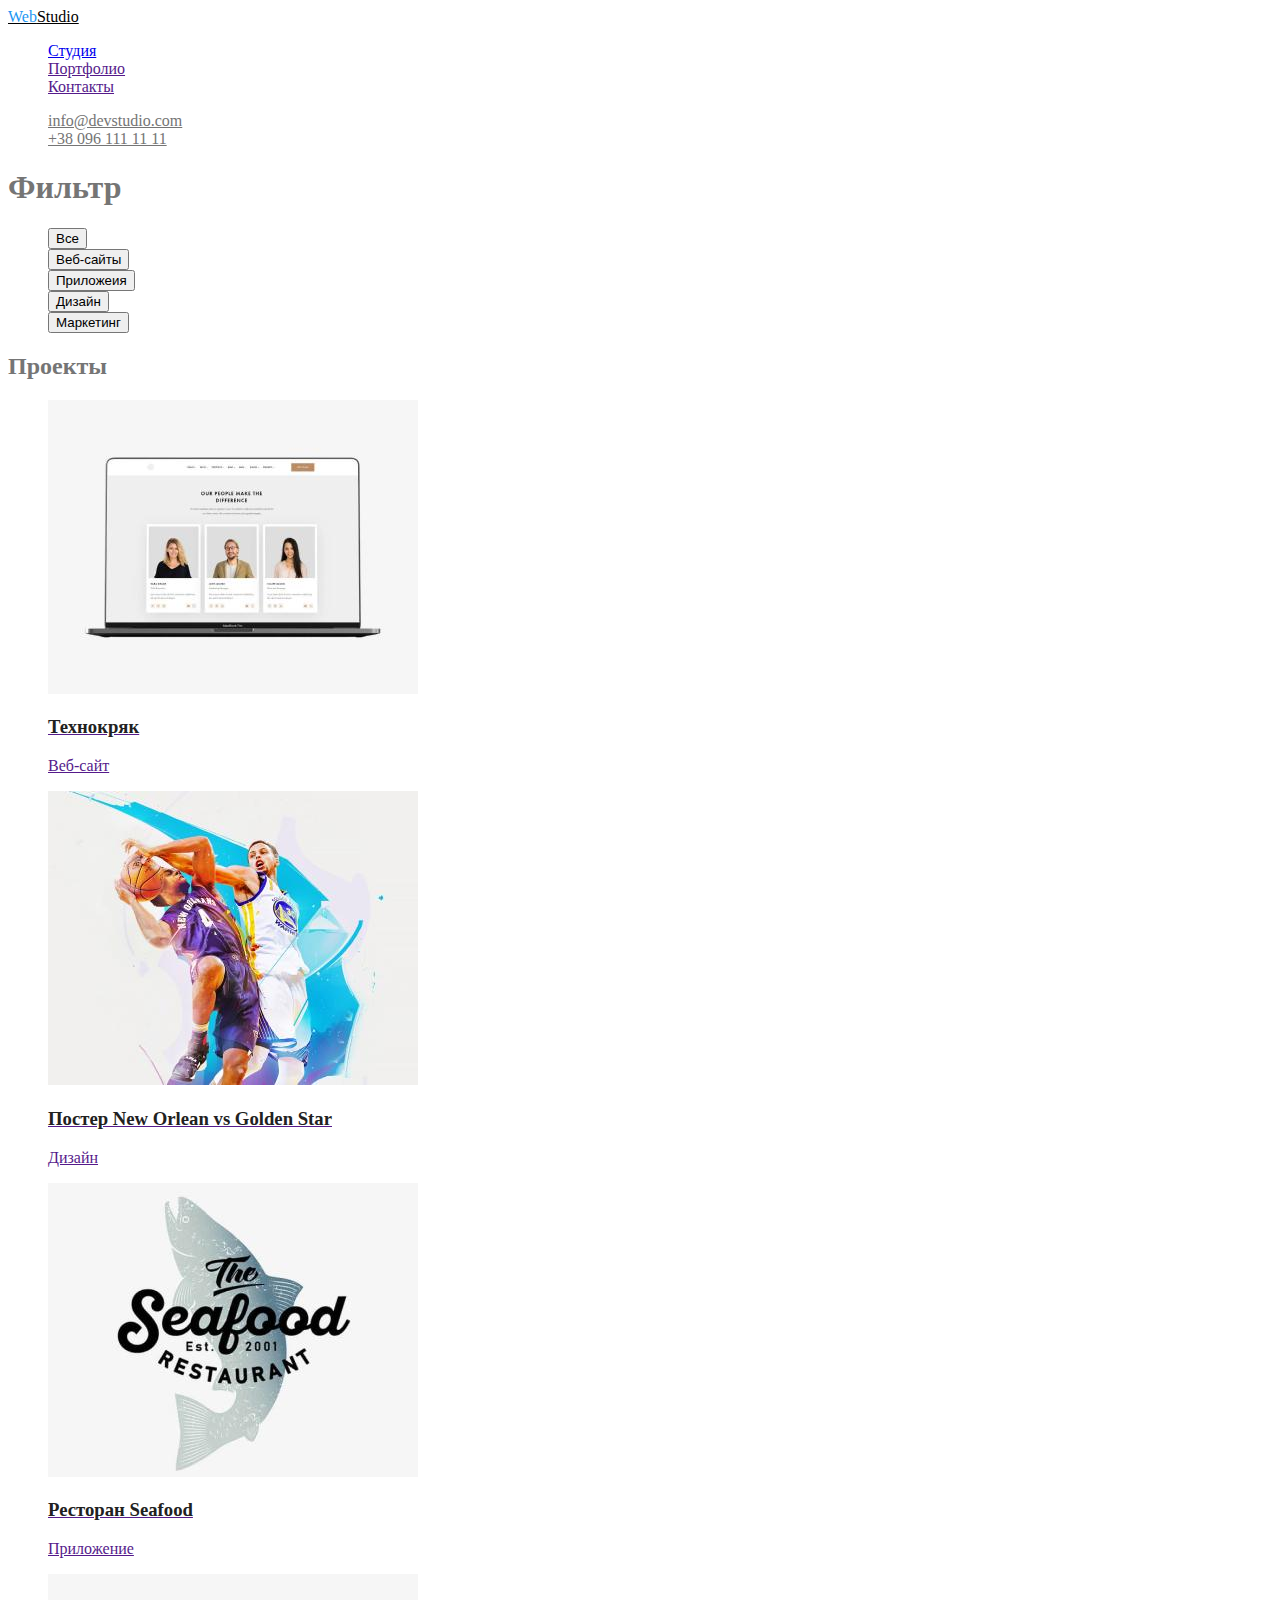
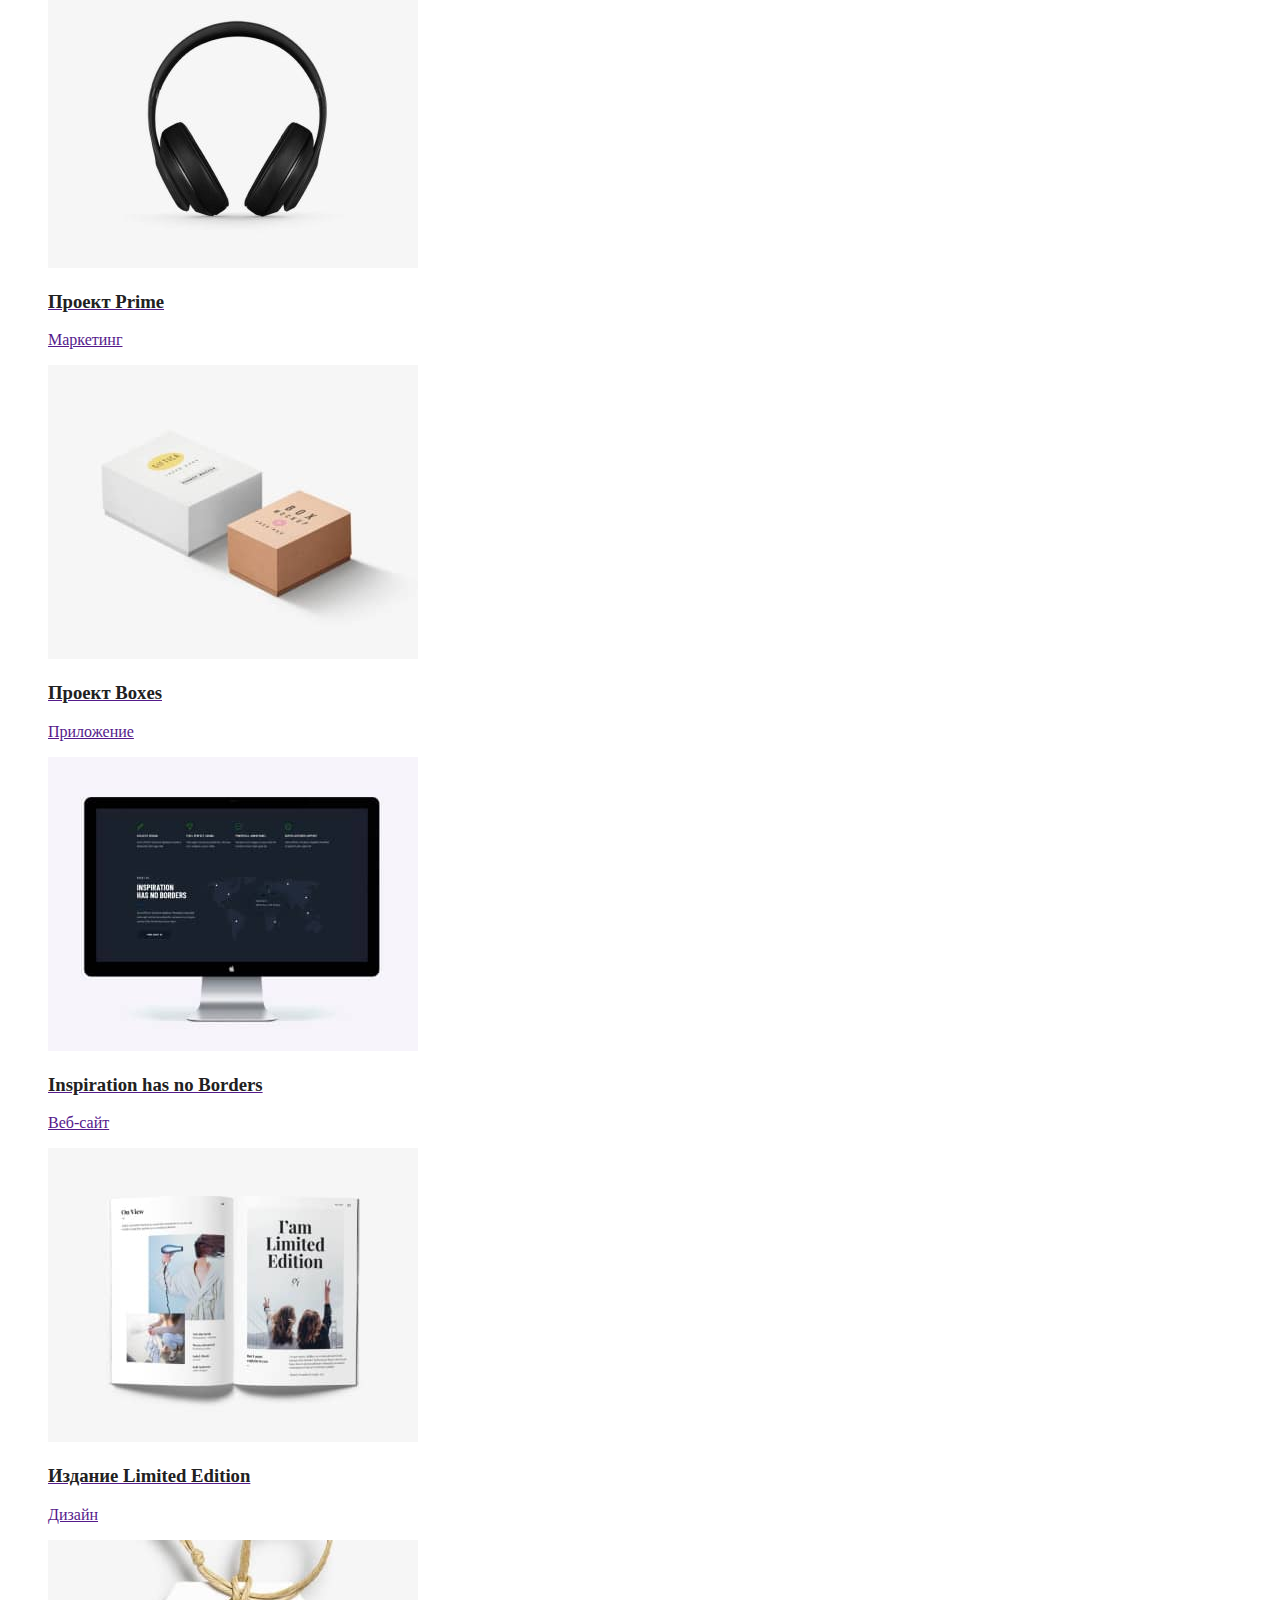
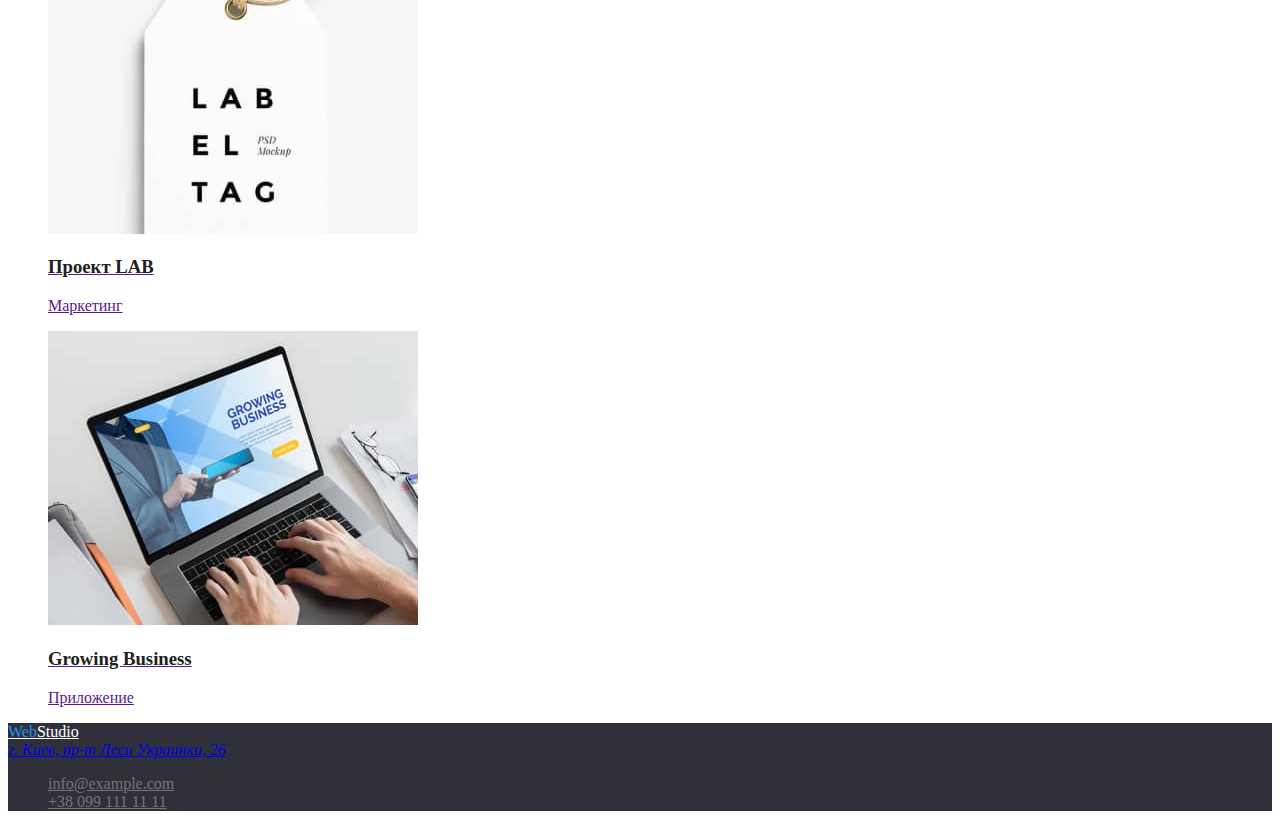
==== portfolio.html @ 6225fe50 "Adds portfolio site" ====
<!DOCTYPE html>
<html lang="ru">

<head>
    <meta charset="UTF-8">
    <meta http-equiv="X-UA-Compatible" content="IE=edge">
    <meta name="viewport" content="width=device-width, initial-scale=1.0">
    <title>WebStudio</title>
    <link rel="stylesheet" href="./css/style.css">
</head>

<body>
    <!--Верхняя линия-->
    <header>
        <nav>
            <a href="/" lang="en" class="link-logo"><span class="logo">Web</span>Studio</a>
            <ul>
                <li>
                    <a href="./index.html" class="site-nav">Студия</a>
                </li>
                <li>
                    <a href="" class="site-nav current">Портфолио</a>
                </li>
                <li>
                    <a href="" class="site-nav">Контакты</a>
                </li>
            </ul>
        </nav>
        <ul>
            <li>
                <a href="mailto:info@devstudio.com" class="contact">info@devstudio.com</a>
            </li>
            <li>
                <a href="tel:+380961111111" class="contact">+38 096 111 11 11</a>
            </li>
        </ul>
    </header>
    <main>
        <section>
            <h1 class="title-main">Фильтр</h1>
            <ul>
                <li><button type="button" class="filter">Все</button></li>
                <li><button type="button" class="filter">Веб-сайты</button></li>
                <li><button type="button" class="filter">Приложеия</button></li>
                <li><button type="button" class="filter">Дизайн</button></li>
                <li><button type="button" class="filter">Маркетинг</button></li>
            </ul>
        </section>
        <section>
            <h2 class="title-main">Проекты</h2>
            <ul>
                <li>
                    <a href="">
                        <img src="./images/portfolio/img1.jpg" alt="" wight="370">
                        <h3 class="title">Технокряк</h3>
                        <p>Веб-сайт</p>
                    </a>
                </li>
                <li>
                    <a href="">
                        <img src="./images/portfolio/img2.jpg" alt="" wight="370">
                        <h3 class="title">Постер New Orlean vs Golden Star</h3>
                        <p>Дизайн</p>
                    </a>
                </li>
                <li>
                    <a href="">
                        <img src="./images/portfolio/img3.jpg" alt="" wight="370">
                        <h3 class="title">Ресторан Seafood</h3>
                        <p>Приложение</p>
                    </a>
                </li>
                <li>
                    <a href="">
                        <img src="./images/portfolio/img4.jpg" alt="" wight="370">
                        <h3 class="title">Проект Prime</h3>
                        <p>Маркетинг</p>
                    </a>
                </li>
                <li>
                    <a href="">
                        <img src="./images/portfolio/img5.jpg" alt="" wight="370">
                        <h3 class="title">Проект Boxes</h3>
                        <p>Приложение</p>
                    </a>
                </li>
                <li>
                    <a href="">
                        <img src="./images/portfolio/img6.jpg" alt="" wight="370">
                        <h3 class="title">Inspiration has no Borders</h3>
                        <p>Веб-сайт</p>
                    </a>
                </li>
                <li>
                    <a href="">
                        <img src="./images/portfolio/img7.jpg" alt="" wight="370">
                        <h3 class="title">Издание Limited Edition</h3>
                        <p>Дизайн</p>
                    </a>
                </li>
                <li>
                    <a href="">
                        <img src="./images/portfolio/img8.jpg" alt="" wight="370">
                        <h3 class="title">Проект LAB</h3>
                        <p>Маркетинг</p>
                    </a>
                </li>
                <li>
                    <a href="">
                        <img src="./images/portfolio/img9.jpg" alt="" wight="370">
                        <h3 class="title">Growing Business</h3>
                        <p>Приложение</p>
                    </a>
                </li>
            </ul>
        </section>
    </main>
    <!--Подвал-->
    <footer>
        <a href="/" class="link-logo"><span class="logo">Web</span>Studio</a>
        <address><a href="https://goo.gl/maps/pMENzSgRRFDBbWSv6" target="_blanc" class="address">г. Киев, пр-т Леси
                Украинки, 26</a></address>
        <ul>
            <li>
                <a href="mailto:info@example.com" class="contact">info@example.com</a>
            </li>
            <li>
                <a href="tel:+380991111111" class="contact">+38 099 111 11 11</a>
            </li>
        </ul>
    </footer>
</body>

</html>
---- css/style.css ----
/* Цвет акцента #2196F3
Цвет заголовка #212121 
Цвет основного текста #757575
Белый цвет #FFFFFF
*/
:root {
  --accent-text-color: #2196f3;
  --title-text-color: #212121;
  --primary-text-color: #757575;
  --primary-wight-color: #ffffff;
  --second-bgc-color: #2f303a;
}
body {
  color: var(--primary-text-color);
  background-color: var(--primary-wight-color);
}

ul {
  list-style: none;
}

/* Site nav */
.logo {
  color: var(--accent-text-color);
}
.link-logo {
  color: #000000;
}
.site-nav a {
  color: var(--title-text-color);
}
.site-nav a:hover,
.site-nav a:focus {
  color: var(--accent-text-color);
}
/* Contacts */
.contact {
  color: var(--primary-text-color);
}
.contact:hover,
.contact:focus {
  color: var(--accent-text-color);
}
/* Шапка */
.hero {
  background-color: var(--second-bgc-color);
  color: var(--primary-wight-color);
}
.button {
  background-color: var(--accent-text-color);
  color: var(--primary-wight-color);
}
/* Main */
.title {
  color: var(--title-text-color);
}

footer {
  background-color: var(--second-bgc-color);
  color: var(--primary-wight-color);
}
footer .link-logo {
  color: var(--primary-wight-color);
}
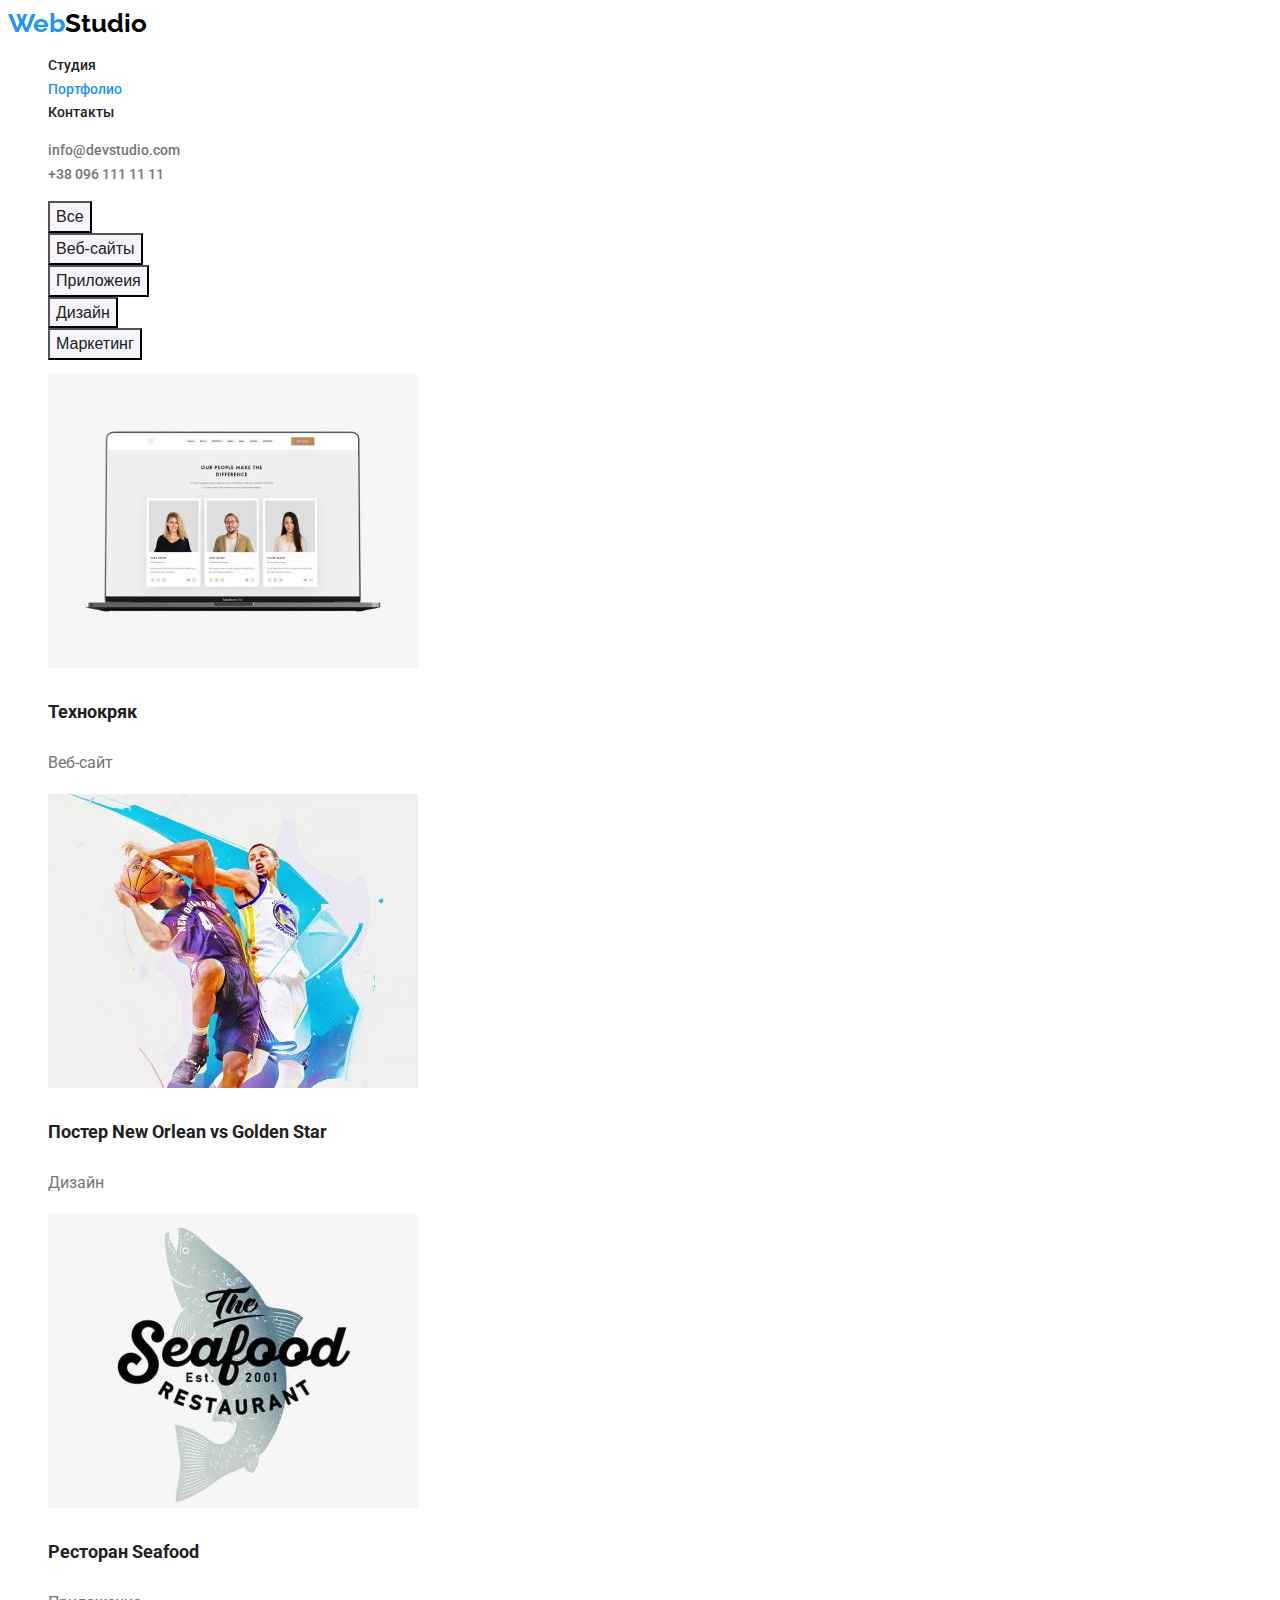
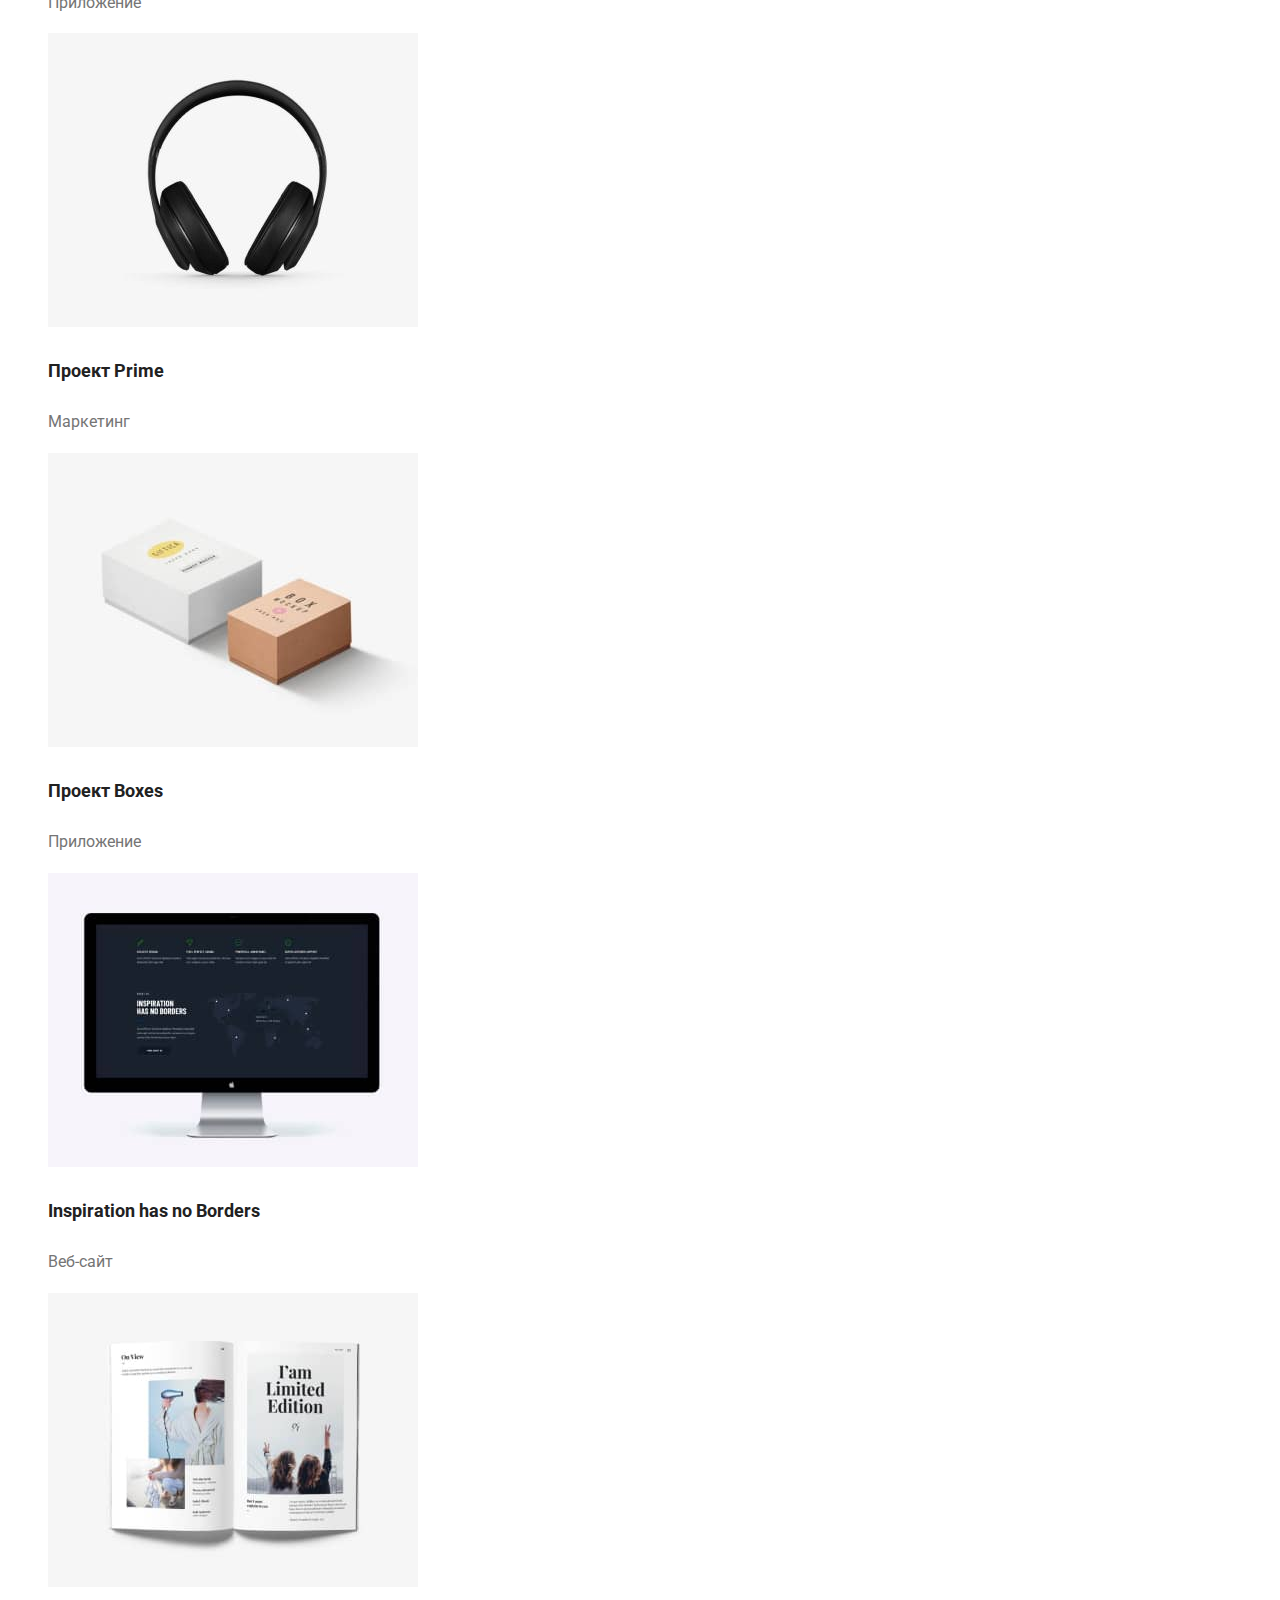
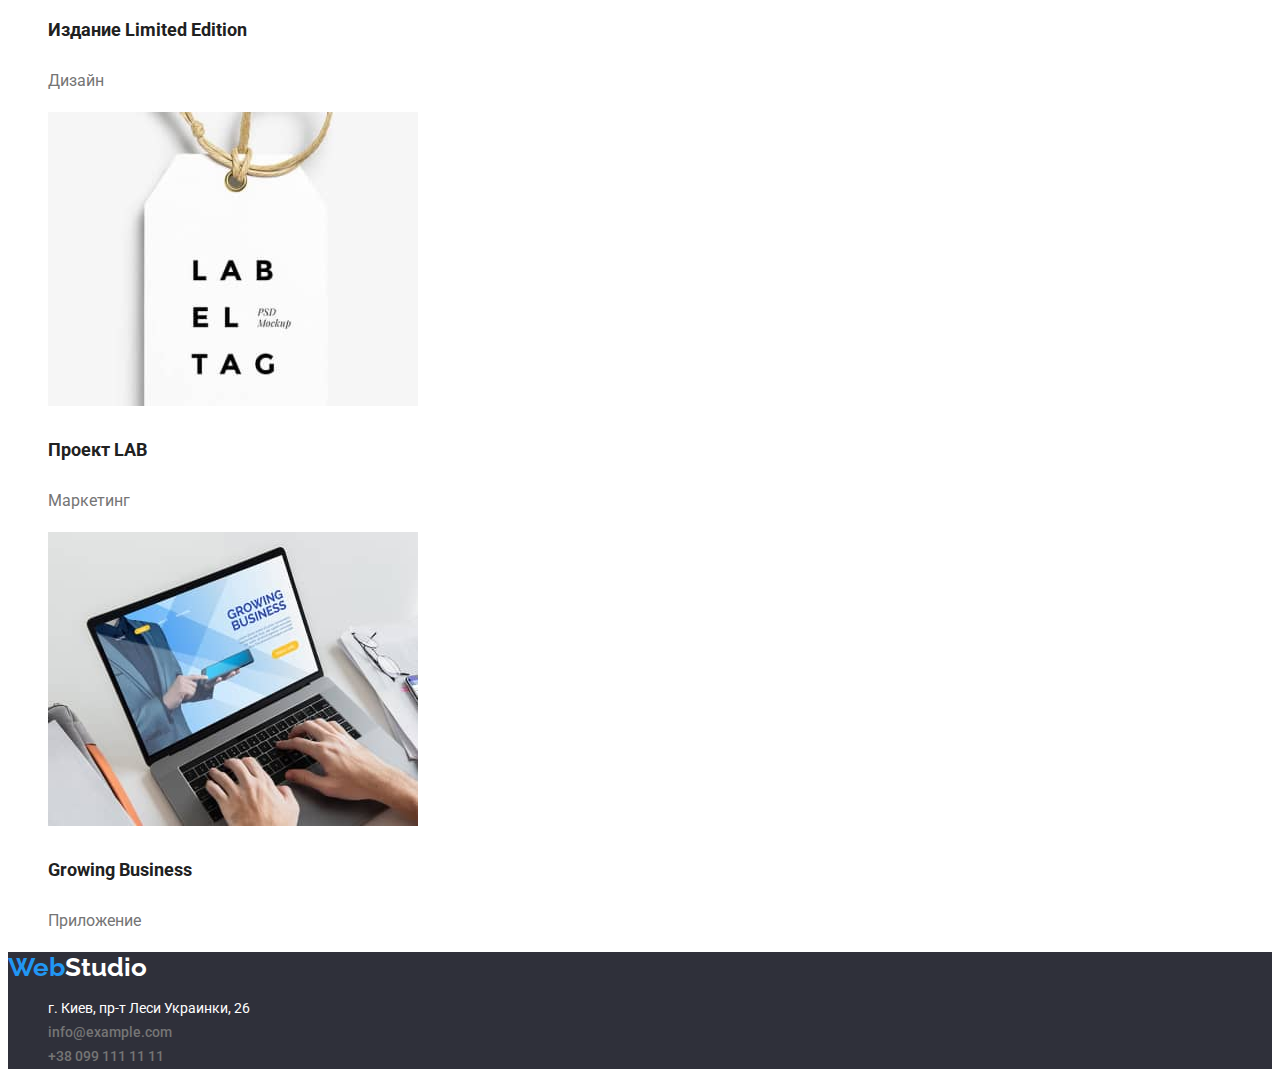
==== commit 588d1def: "Finish" ====
--- a/portfolio.html
+++ b/portfolio.html
@@ -6,6 +6,10 @@
     <meta http-equiv="X-UA-Compatible" content="IE=edge">
     <meta name="viewport" content="width=device-width, initial-scale=1.0">
     <title>WebStudio</title>
+    <link rel="preconnect" href="https://fonts.googleapis.com">
+    <link rel="preconnect" href="https://fonts.gstatic.com" crossorigin>
+    <link href="https://fonts.googleapis.com/css2?family=Raleway:wght@700&family=Roboto:wght@400;500;700;900&display=swap"
+        rel="stylesheet">
     <link rel="stylesheet" href="./css/style.css">
 </head>
 
@@ -51,65 +55,65 @@
             <ul>
                 <li>
                     <a href="">
-                        <img src="./images/portfolio/img1.jpg" alt="" wight="370">
-                        <h3 class="title">Технокряк</h3>
-                        <p>Веб-сайт</p>
+                        <img src="./images/portfolio/img1.jpg" alt="Экран ноутбука" width="370">
+                        <h3 class="title-third project">Технокряк</h3>
+                        <p class="text-category">Веб-сайт</p>
                     </a>
                 </li>
                 <li>
                     <a href="">
-                        <img src="./images/portfolio/img2.jpg" alt="" wight="370">
-                        <h3 class="title">Постер New Orlean vs Golden Star</h3>
-                        <p>Дизайн</p>
+                        <img src="./images/portfolio/img2.jpg" alt="Два парня играют в баскетбол" width="370">
+                        <h3 class="title-third project">Постер New Orlean vs Golden Star</h3>
+                        <p class="text-category">Дизайн</p>
                     </a>
                 </li>
                 <li>
                     <a href="">
-                        <img src="./images/portfolio/img3.jpg" alt="" wight="370">
-                        <h3 class="title">Ресторан Seafood</h3>
-                        <p>Приложение</p>
+                        <img src="./images/portfolio/img3.jpg" alt="Логотип ресторана Seafood" width="370">
+                        <h3 class="title-third project">Ресторан Seafood</h3>
+                        <p class="text-category">Приложение</p>
                     </a>
                 </li>
                 <li>
                     <a href="">
-                        <img src="./images/portfolio/img4.jpg" alt="" wight="370">
-                        <h3 class="title">Проект Prime</h3>
-                        <p>Маркетинг</p>
+                        <img src="./images/portfolio/img4.jpg" alt="Наушники" width="370">
+                        <h3 class="title-third project">Проект Prime</h3>
+                        <p class="text-category">Маркетинг</p>
                     </a>
                 </li>
                 <li>
                     <a href="">
-                        <img src="./images/portfolio/img5.jpg" alt="" wight="370">
-                        <h3 class="title">Проект Boxes</h3>
-                        <p>Приложение</p>
+                        <img src="./images/portfolio/img5.jpg" alt="Две короки" width="370">
+                        <h3 class="title-third project">Проект Boxes</h3>
+                        <p class="text-category">Приложение</p>
                     </a>
                 </li>
                 <li>
                     <a href="">
-                        <img src="./images/portfolio/img6.jpg" alt="" wight="370">
-                        <h3 class="title">Inspiration has no Borders</h3>
-                        <p>Веб-сайт</p>
+                        <img src="./images/portfolio/img6.jpg" alt="Экран компьютера" width="370">
+                        <h3 class="title-third project">Inspiration has no Borders</h3>
+                        <p class="text-category">Веб-сайт</p>
                     </a>
                 </li>
                 <li>
                     <a href="">
-                        <img src="./images/portfolio/img7.jpg" alt="" wight="370">
-                        <h3 class="title">Издание Limited Edition</h3>
-                        <p>Дизайн</p>
+                        <img src="./images/portfolio/img7.jpg" alt="Книга" width="370">
+                        <h3 class="title-third project">Издание Limited Edition</h3>
+                        <p class="text-category">Дизайн</p>
                     </a>
                 </li>
                 <li>
                     <a href="">
-                        <img src="./images/portfolio/img8.jpg" alt="" wight="370">
-                        <h3 class="title">Проект LAB</h3>
-                        <p>Маркетинг</p>
+                        <img src="./images/portfolio/img8.jpg" alt="Бирка" width="370">
+                        <h3 class="title-third project">Проект LAB</h3>
+                        <p class="text-category">Маркетинг</p>
                     </a>
                 </li>
                 <li>
                     <a href="">
-                        <img src="./images/portfolio/img9.jpg" alt="" wight="370">
-                        <h3 class="title">Growing Business</h3>
-                        <p>Приложение</p>
+                        <img src="./images/portfolio/img9.jpg" alt="Парень печатает на ноутбуке" width="370">
+                        <h3 class="title-third project">Growing Business</h3>
+                        <p class="text-category">Приложение</p>
                     </a>
                 </li>
             </ul>
@@ -118,9 +122,12 @@
     <!--Подвал-->
     <footer>
         <a href="/" class="link-logo"><span class="logo">Web</span>Studio</a>
-        <address><a href="https://goo.gl/maps/pMENzSgRRFDBbWSv6" target="_blanc" class="address">г. Киев, пр-т Леси
-                Украинки, 26</a></address>
+    
         <ul>
+            <li>
+                <a href="https://goo.gl/maps/pMENzSgRRFDBbWSv6" target="_blank" rel="noreferrer noopener" class="address">г. Киев, пр-т Леси Украинки,
+                    26</a>
+            </li>
             <li>
                 <a href="mailto:info@example.com" class="contact">info@example.com</a>
             </li>
--- a/css/style.css
+++ b/css/style.css
@@ -9,33 +9,62 @@
   --primary-text-color: #757575;
   --primary-wight-color: #ffffff;
   --second-bgc-color: #2f303a;
+  --third-bgc-color: #f5f4fa;
 }
 body {
   color: var(--primary-text-color);
   background-color: var(--primary-wight-color);
+
+  font-family: Roboto, sans-serif;
+  font-style: normal;
+  font-weight: 400;
+  font-size: 14px;
+  line-height: 1.7;
 }
 
 ul {
   list-style: none;
 }
 
+a {
+  text-decoration: none;
+}
+
 /* Site nav */
+
+.link-logo {
+  color: #000000;
+
+  font-family: Raleway, sans-serif;
+  font-style: normal;
+  font-weight: 700;
+  font-size: 26px;
+  line-height: 1.2;
+}
 .logo {
   color: var(--accent-text-color);
 }
-.link-logo {
-  color: #000000;
+.site-nav {
+  color: var(--title-text-color);
+
+  font-weight: 500;
+  font-size: 14px;
+  line-height: 1.14;
 }
-.site-nav a {
-  color: var(--title-text-color);
+.site-nav:hover,
+.site-nav:focus {
+  color: var(--accent-text-color);
 }
-.site-nav a:hover,
-.site-nav a:focus {
+.site-nav.current {
   color: var(--accent-text-color);
 }
 /* Contacts */
 .contact {
   color: var(--primary-text-color);
+
+  font-weight: 500;
+  font-size: 14px;
+  line-height: 1.14;
 }
 .contact:hover,
 .contact:focus {
@@ -46,15 +75,50 @@
   background-color: var(--second-bgc-color);
   color: var(--primary-wight-color);
 }
+.hero-title {
+  font-weight: 900;
+  font-size: 44px;
+  line-height: 1.36;
+  text-align: center;
+}
 .button {
   background-color: var(--accent-text-color);
   color: var(--primary-wight-color);
+
+  font-weight: 700;
+  font-size: 16px;
+  line-height: 1.87;
 }
 /* Main */
+.title-third {
+  color: var(--title-text-color);
+
+  font-weight: 700;
+  font-size: 14px;
+  line-height: 16px;
+}
 .title {
   color: var(--title-text-color);
+
+  font-weight: 700;
+  font-size: 36px;
+  line-height: 1.16;
+  text-align: center;
 }
+.section {
+  background-color: var(--third-bgc-color);
+}
+.title-name {
+  color: var(--title-text-color);
 
+  font-weight: 500;
+  font-size: 16px;
+  line-height: 1.87;
+}
+.profession {
+  font-size: 16px;
+  line-height: 1.87;
+}
 footer {
   background-color: var(--second-bgc-color);
   color: var(--primary-wight-color);
@@ -62,3 +126,36 @@
 footer .link-logo {
   color: var(--primary-wight-color);
 }
+.address {
+  color: var(--primary-wight-color);
+}
+/* Portfolio */
+.title-main {
+  display: none;
+}
+.filter {
+  background-color: var(--third-bgc-color);
+  color: var(--title-text-color);
+
+  font-weight: 500;
+  font-size: 16px;
+  line-height: 1.62;
+}
+.filter:hover,
+.filter:focus {
+  background-color: var(--accent-text-color);
+  color: var(--primary-wight-color);
+  cursor: pointer;
+}
+.title-third.project {
+  font-weight: 700;
+  font-size: 18px;
+  line-height: 2;
+}
+.text-category {
+  font-size: 16px;
+  line-height: 1.87;
+}
+a p {
+  color: var(--primary-text-color);
+}
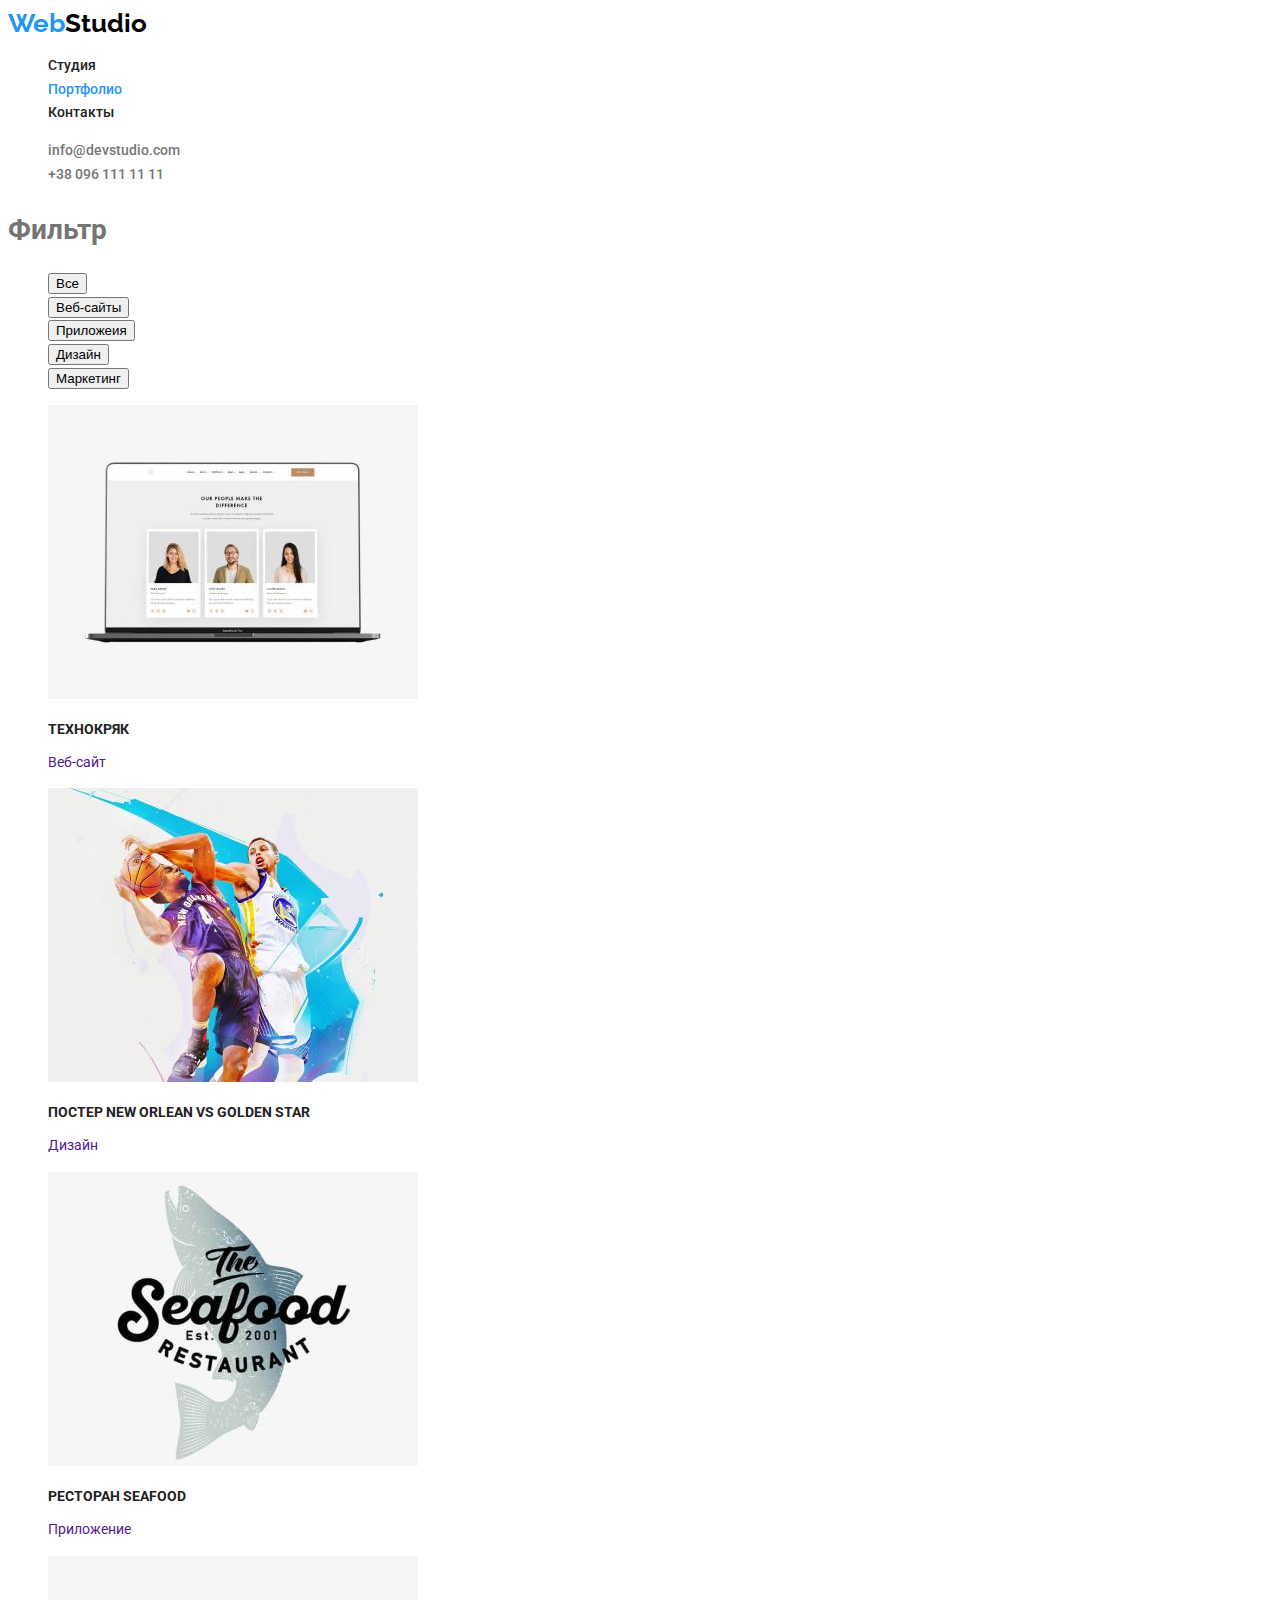
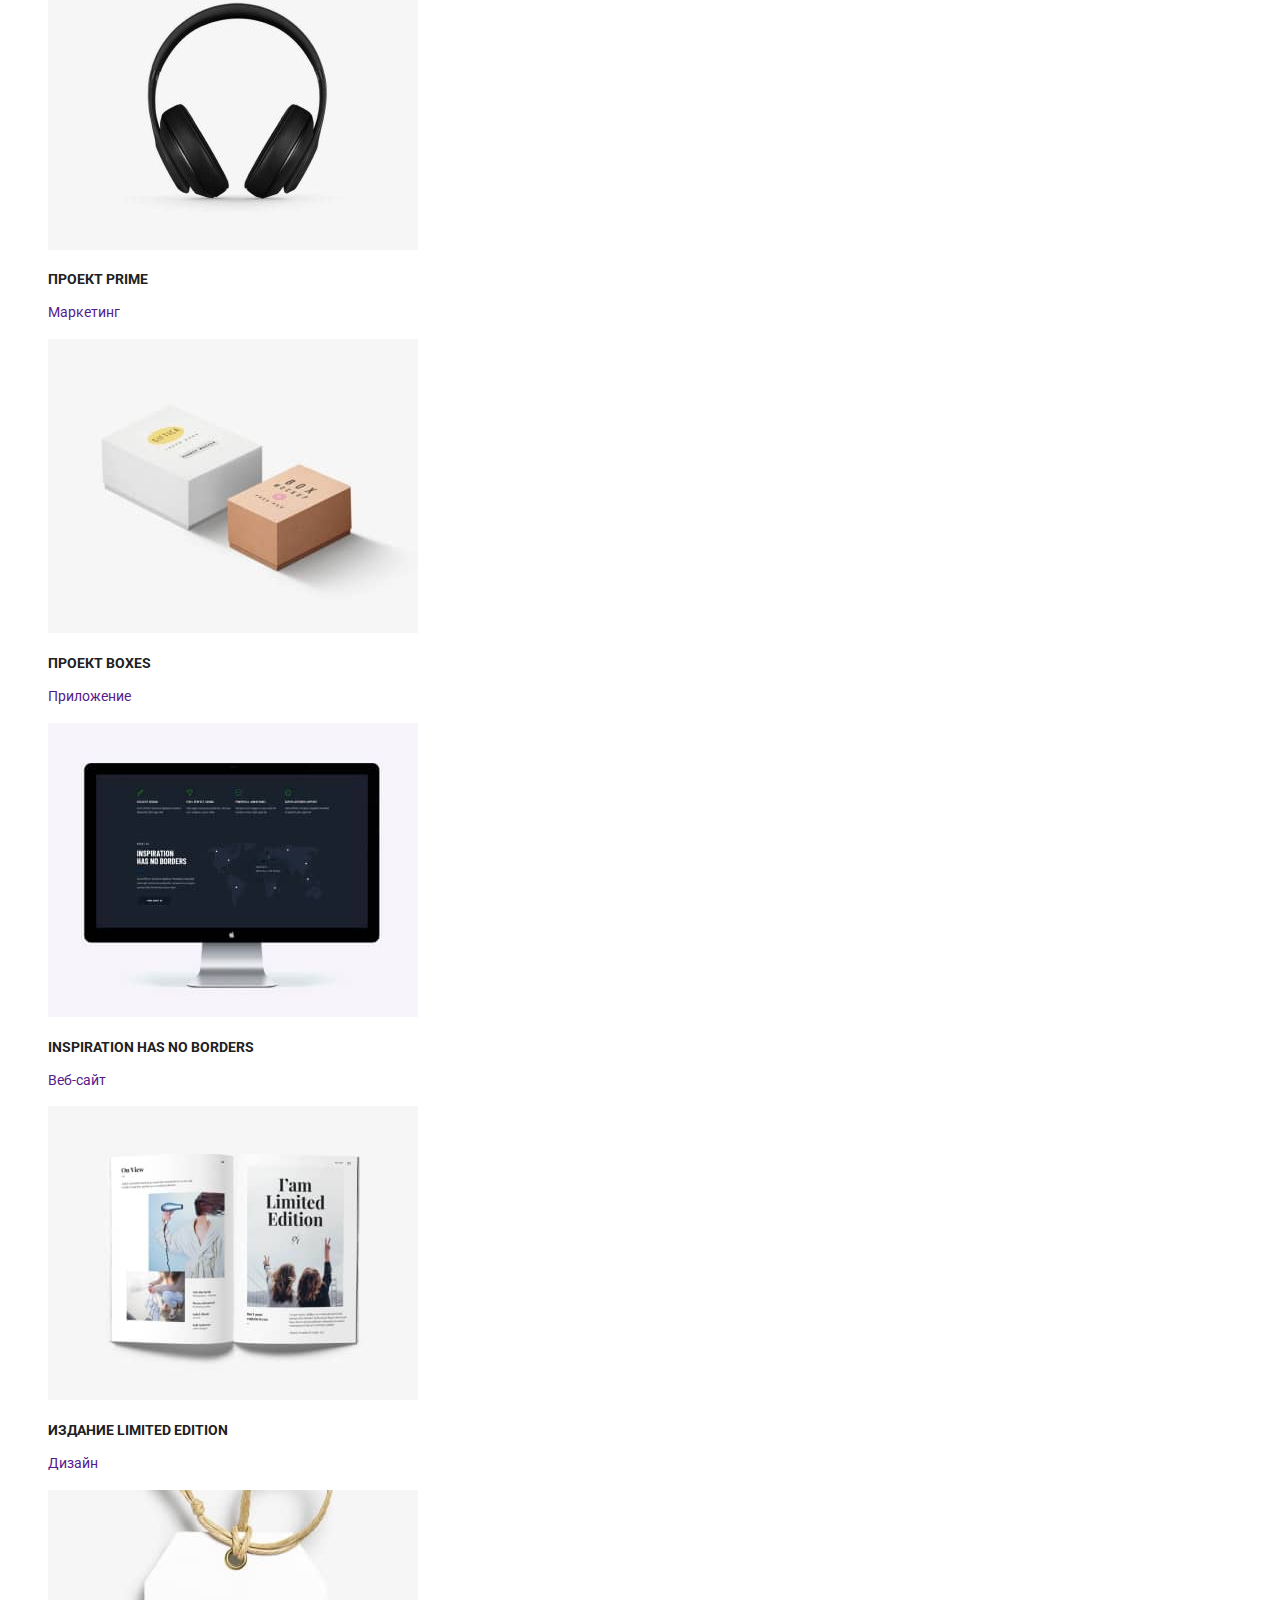
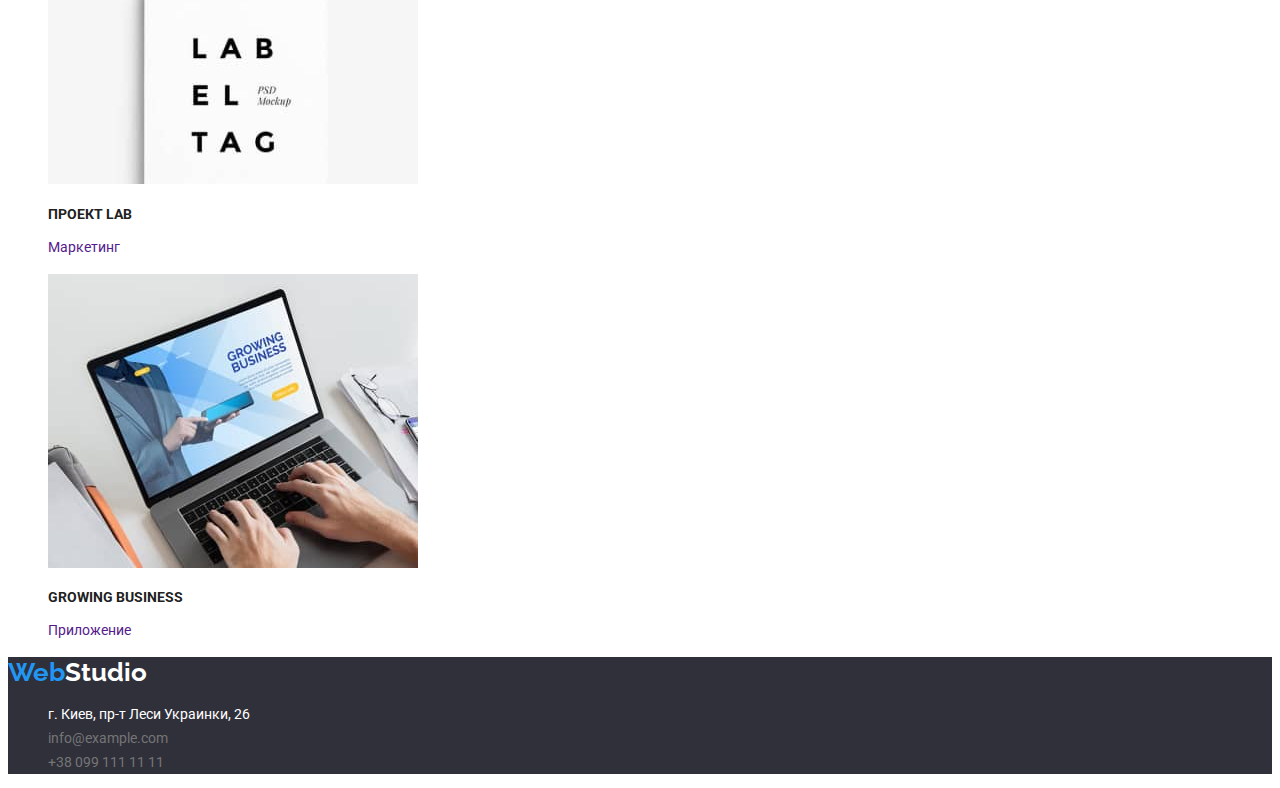
==== commit c8671bc4: "Finish" ====
--- a/portfolio.html
+++ b/portfolio.html
@@ -49,9 +49,6 @@
                 <li><button type="button" class="filter">Дизайн</button></li>
                 <li><button type="button" class="filter">Маркетинг</button></li>
             </ul>
-        </section>
-        <section>
-            <h2 class="title-main">Проекты</h2>
             <ul>
                 <li>
                     <a href="">
@@ -125,14 +122,14 @@
     
         <ul>
             <li>
-                <a href="https://goo.gl/maps/pMENzSgRRFDBbWSv6" target="_blank" rel="noreferrer noopener" class="address">г. Киев, пр-т Леси Украинки,
-                    26</a>
+                <a href="https://goo.gl/maps/pMENzSgRRFDBbWSv6" target="_blank" rel="noreferrer noopener" class="address">г.
+                    Киев, пр-т Леси Украинки, 26</a>
             </li>
             <li>
-                <a href="mailto:info@example.com" class="contact">info@example.com</a>
+                <a href="mailto:info@example.com" class="contact-footer">info@example.com</a>
             </li>
             <li>
-                <a href="tel:+380991111111" class="contact">+38 099 111 11 11</a>
+                <a href="tel:+380991111111" class="contact-footer">+38 099 111 11 11</a>
             </li>
         </ul>
     </footer>
--- a/css/style.css
+++ b/css/style.css
@@ -80,11 +80,15 @@
   font-size: 44px;
   line-height: 1.36;
   text-align: center;
+  letter-spacing: 0.06em;
+  text-transform: uppercase;
 }
 .button {
   background-color: var(--accent-text-color);
   color: var(--primary-wight-color);
 
+  font-family: Roboto, sans-serif;
+  font-style: normal;
   font-weight: 700;
   font-size: 16px;
   line-height: 1.87;
@@ -96,6 +100,7 @@
   font-weight: 700;
   font-size: 14px;
   line-height: 16px;
+  text-transform: uppercase;
 }
 .title {
   color: var(--title-text-color);
@@ -129,6 +134,14 @@
 .address {
   color: var(--primary-wight-color);
 }
+.contact-footer {
+  color: var(--primary-text-color);
+}
+.contact-footer:hover,
+.contact-footer:focus {
+  color: var(--accent-text-color);
+
+
 /* Portfolio */
 .title-main {
   display: none;
@@ -137,6 +150,8 @@
   background-color: var(--third-bgc-color);
   color: var(--title-text-color);
 
+  font-family: Roboto, sans-serif;
+  font-style: normal;
   font-weight: 500;
   font-size: 16px;
   line-height: 1.62;
